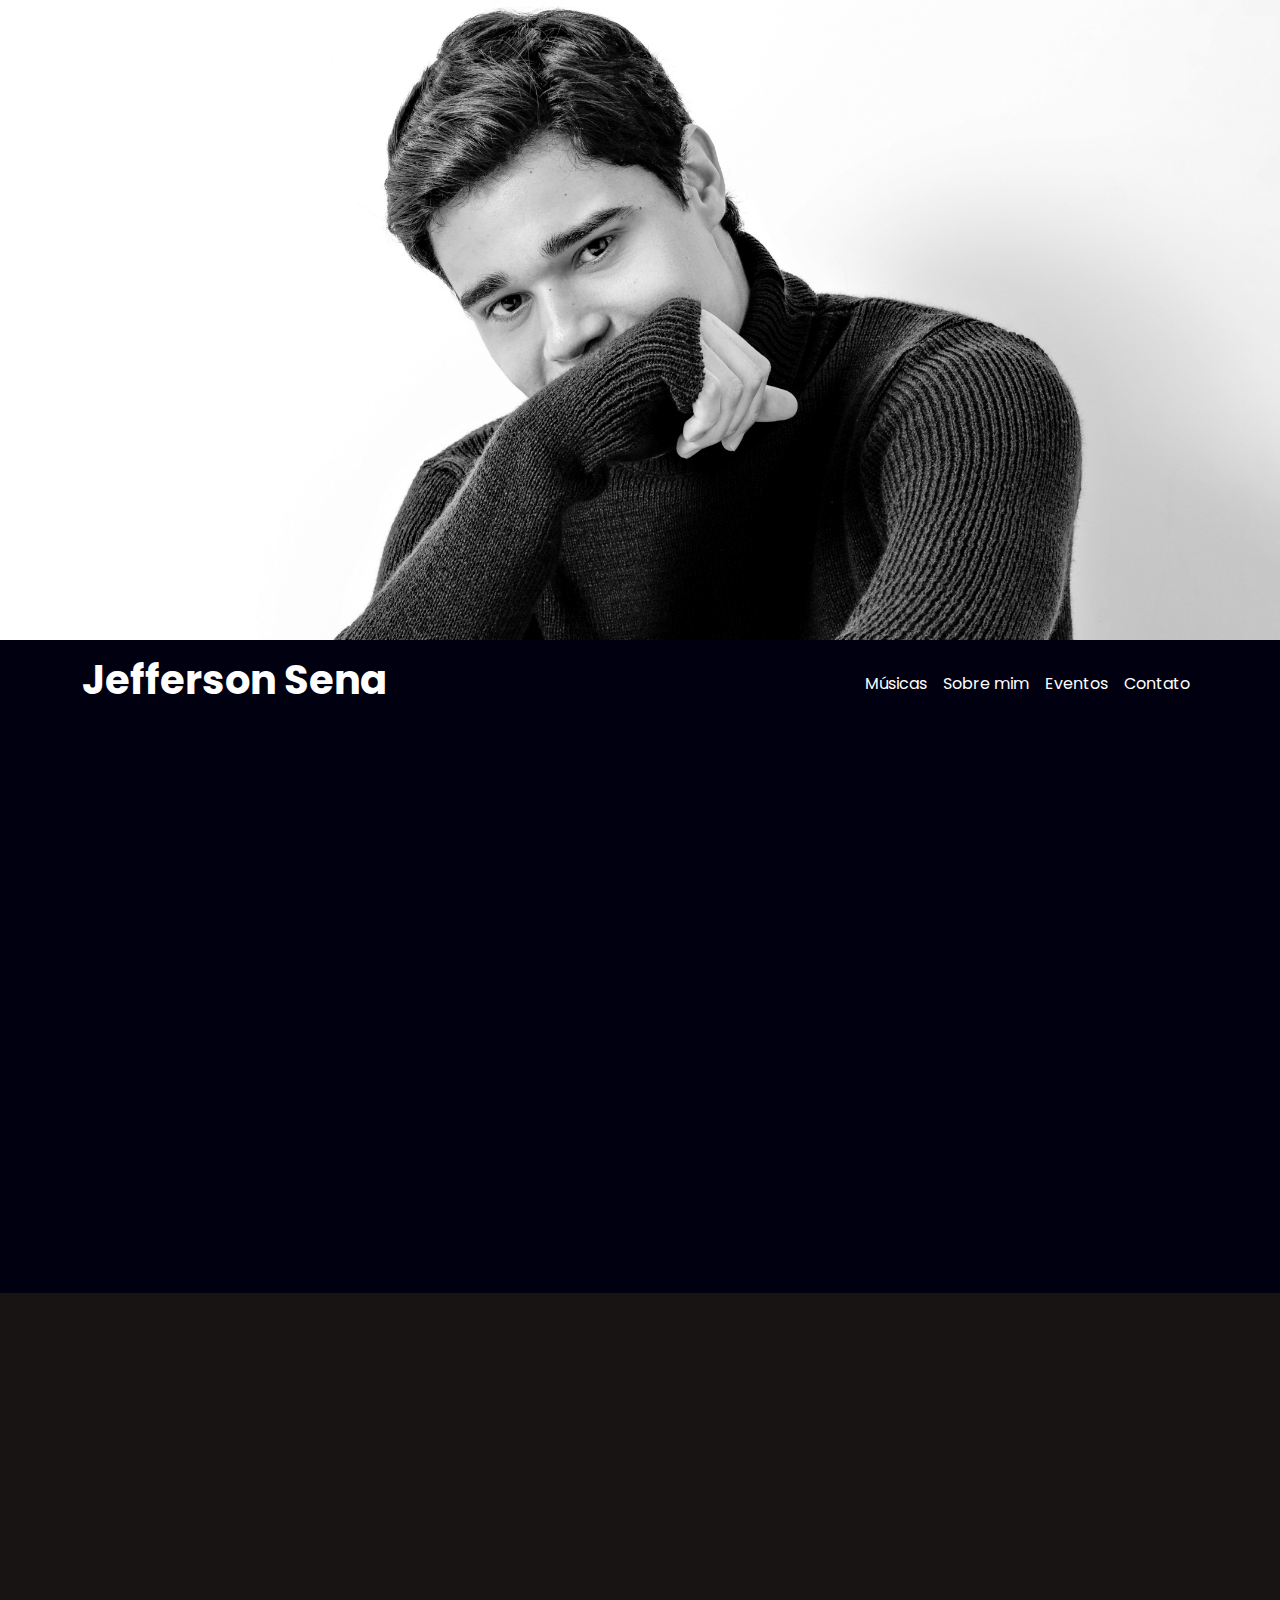
==== index.html @ c27c5654 "realocando pastas" ====
<!DOCTYPE html>
<html lang="pt-br">
<head>
    <meta charset="UTF-8">
    <meta name="viewport" content="width=device-width, initial-scale=1.0">
    <link rel="icon" href="./Images/icon/Logo.ico" type="image/x-icon">
    <title>Jefferson Sena</title>
    <link href="https://cdn.jsdelivr.net/npm/bootstrap@5.3.3/dist/css/bootstrap.min.css" rel="stylesheet" integrity="sha384-QWTKZyjpPEjISv5WaRU9OFeRpok6YctnYmDr5pNlyT2bRjXh0JMhjY6hW+ALEwIH" crossorigin="anonymous">
    <link rel="preconnect" href="https://fonts.googleapis.com">
    <link rel="preconnect" href="https://fonts.gstatic.com" crossorigin>
    <link href="https://fonts.googleapis.com/css2?family=Poppins:wght@300;400;600&family=Roboto:wght@400;700&display=swap" rel="stylesheet">
    <link href="https://unpkg.com/aos@2.3.1/dist/aos.css" rel="stylesheet">
    <link rel="stylesheet" href="style.css">
</head>
<script>
    window.addEventListener('scroll', function() {
        const hero = document.querySelector('.hero');
        const heroHeight = hero.offsetHeight;
        const scrollTop = window.pageYOffset || document.documentElement.scrollTop;
        
        // Calcula a opacidade baseada na quantidade de scroll
        let opacity = 1 - (scrollTop / heroHeight);
        if (opacity < 0) opacity = 0;
        hero.style.opacity = opacity;
        AOS.init();
    });
</script>
<body>
    <header>
        <div class="hero">
            <img src="./src/images/hero.png" alt="Portrait">
        </div>
    </header>
    <main>
        <section class="navbar">
            <nav class="navbar navbar-expand-lg container-md">
                <div class="container-fluid">
                  <h1>Jefferson Sena</h1>
                  <button class="navbar-toggler" type="button" data-bs-toggle="collapse" data-bs-target="#navbarNav" aria-controls="navbarNav" aria-expanded="false" aria-label="Toggle navigation">
                    <span class="navbar-toggler-icon"></span>
                  </button>
                  <div class="collapse navbar-collapse justify-content-end" id="navbarNav">
                      <ul class="navbar-nav">
                        <li class="nav-item">
                          <a class="nav-link active" aria-current="page" href="#music">Músicas</a>
                        </li>
                        <li class="nav-item">
                          <a class="nav-link" href="#aboutMe">Sobre mim </a>
                        </li>
                        <li class="nav-item">
                          <a class="nav-link" href="#events">Eventos</a>
                        </li>
                        <li class="nav-item">
                          <a class="nav-link" href="#contato">Contato</a>
                        </li>
                      </ul>
                    </div>
                </div>
            </nav>
        </section>
        <section class="maincontent">
            <div class="content container-md fd-column pt-5">
                <div id="music" class="music container-md">
                  <h2 class="pb-4" data-aos="zoom-in"><span>Músicas.</span>  Uma seleção de covers feitos por mim.</h2>  
                  <!-- 1 -->
                  <div class="music-content" data-aos="zoom-in">
                    <div class="music-tittle">
                      <h3>Not Today</h3>
                      <p>Imagine Dragons</p>
                    </div>
                    <div class="music-demo">
                      <audio class="pb-4 music-player" controls src="./Musicas/Countingmyblessings.m4a"></audio>
                    </div>
                  </div>
                  <!-- 2 -->
                  <div class="music-content" data-aos="zoom-in">
                    <div class="music-tittle">
                      <h3>Witness me</h3>
                      <p>Jacob Collier</p>
                    </div>
                    <div class="music-demo">
                      <audio class="pb-4 music-player" controls src="./Musicas/Countingmyblessings.m4a"></audio>
                    </div>
                  </div>    
                  <!-- 3 -->
                  <div class="music-content" data-aos="zoom-in">
                    <div class="music-tittle">
                      <h3>You're still the One</h3>
                      <p>Shania Twain</p>
                    </div>
                    <div class="music-demo">
                      <audio class="pb-4 music-player" controls src="./Musicas/Countingmyblessings.m4a"></audio>
                    </div>
                  </div>    
                  <!-- 4 -->
                  <div class="music-content" data-aos="zoom-in">
                    <div class="music-tittle">
                      <h3>Can't help falling in Love</h3>
                      <p>Elvis Presley</p>
                    </div>
                    <div class="music-demo">
                      <audio class="pb-4 music-player" controls src="./Musicas/Countingmyblessings.m4a"></audio>
                    </div>
                  </div>    
                  <!-- 5 -->
                  <div class="music-content" data-aos="zoom-in">
                    <div class="music-tittle">
                      <h3>Perfect</h3>
                      <p>Ed-Sheran</p>
                    </div>
                    <div class="music-demo">
                      <audio class="pb-4 music-player" controls src="./Musicas/Countingmyblessings.m4a"></audio>
                    </div>
                  </div>    
                  <!-- 6 -->
                  <div class="music-content" data-aos="zoom-in">
                    <div class="music-tittle">
                      <h3>Unchained Melody</h3>
                      <p>Elvis Presley</p>
                    </div>
                    <div class="music-demo">
                      <audio class="pb-4 music-player" controls src="./Musicas/Countingmyblessings.m4a"></audio>
                    </div>
                  </div>        
                </div>
            </section>
            <section class="aboutMe-container mt-4">
                <div id="aboutMe" class="aboutMe">
                  <div class="mt-4">
                    <h2 data-aos="fade-right"><span>Sobre mim.</span> permita me apresentar.</h2>
                    <p data-aos="fade-right">Meu nome é Jefferson Alexandre de Sena, ou apenas Jeff para os mais próximos, e Jefferson Sena em contextos formais. A música sempre foi uma paixão constante em minha vida; desde minha infância, quando comecei a explorar o canto, ela tem sido minha companheira. À medida que envelheci, comecei a levar essa arte mais a sério, transformando-a de um simples interesse em uma verdadeira vocação.
                    <br>
                    <br>
                    Agora, aos 26 anos, decidi enfrentar meus medos e explorar meu talento de maneira mais significativa. Apósreceber vários incentivos, optei por fazer da música minha profissão, não apenas mantendo-a como meu hobbyfavorito. Foram necessários muitos anos para me sentir verdadeiramente pronto para me apresentar em público.
                    <br>
                    <br>
                    Agora, é com grande entusiasmo que desejo ser uma presença inesquecível no dia de seu casamento, esperando comminha voz tocar profundamente os corações de todos os presentes — especialmente o seu. </p>
                  </div>
                  <div>
                    <img data-aos="fade-left" src="./src/images/myself.png" alt="profile">
                  </div>
                </div>
            </section>
            <section data-aos="fade-up" id="events" class="events container-md ">
                <h2 class="pb-4"><span>Eventos.</span> Como tudo acontece.</h2>
                <div data-aos="zoom-in">
                  <h3>Passo um: O briefing.</h3>
                  <p class="pb-4">O primeiro encontro é fundamental para captarmos com precisão as suas expectativas enquanto casal. Durante este briefing, exploraremos suas aspirações para a cerimônia, incluindo a seleção da música-tema do casal, bem como o estilo dos arranjos musicais para a entrada do noivo, dos padrinhos e da noiva.
                  </p>
                </div>
                <div data-aos="zoom-in">
                  <h3>Passo Dois: O processo de criação.</h3>
                  <p class="pb-4">Este é o momento em que o processo criativo toma forma. Dedicamo-nos à concepção e à produção do áudio, moldando cada detalhe sonoro para harmonizar com a atmosfera do seu grande dia.
                  </p>
                </div>
                <div data-aos="zoom-in">
                  <h3>Passo três: a private session.</h3>
                  <p class="pb-4"> É aqui que faço uma apresentação privada para os noivos ouvirem ao vivo as músicas criadas.
                  </p>
                </div>
                <div data-aos="zoom-in">
                  <h3>Passo quatro: o grande dia.</h3>
                  <p class="pb-4">Finalmente, o dia do casamento. É quando todas as criações musicais são apresentadas na cerimônia, celebrando e complementando a união do casal com a mais perfeita harmonia musical.</p>
                </div>
              </section>
              <section data-aos="fade-up" id="contato" class="contato-container container-md pt-4">
                <h2 class="pb-4"><span>Contato.</span> Aqui é onde tudo começa.</h2>
                <form class="form" action="https://formsubmit.co/jeffersonsena.jw@gmail.com" target="_blank" method="POST">
                  <div class="row">
                    <div class="col-lg-6">
                      <label for="name">Nome do Casal</label>
                      <input type="text" name="name" id="name" required>
                      <label for="email">E-mail</label>
                      <input type="email" name="email" id="email" required>
                      <label for="number">WhatsApp</label>
                      <input type="tel" name="number" id="number">
                    </div>
                    <div class="col-lg-6">
                      <label for="date">Data</label>
                      <input type="date" name="date" id="data">
                      <label for="local">Local e Cidade</label>
                      <input type="text" name="local" id="local">
                    </div>
                    <label for="message">Me conte mais sobre seu grande dia</label>
                    <textarea name="message"></textarea>
                      <button type="submit">Enviar</button>
                  </div>
               </form>
            </section>
            <section class="footer-container"></section>
        </section>
    </main>
    <footer></footer>
    <script src="https://cdn.jsdelivr.net/npm/bootstrap@5.3.3/dist/js/bootstrap.bundle.min.js" integrity="sha384-YvpcrYf0tY3lHB60NNkmXc5s9fDVZLESaAA55NDzOxhy9GkcIdslK1eN7N6jIeHz" crossorigin="anonymous"></script>
    <script src="https://unpkg.com/aos@2.3.1/dist/aos.js"></script>
</html>
---- style.css ----
* {
    padding: 0;
    margin: 0;
    font-family: 'Poppins';
    color: #fff;
}
.hero {
    display: flex;
    justify-content: flex-end;  
    background-color: #fff;
    position: fixed;
    width: 100%;
    height: auto;
    z-index: 1;
}
.hero img {
    position: relative;
    max-width: 1024px;
}
main {
    position: relative;
    background-color: #000010;
    top: 40rem;
    z-index: 2;
}
.navbar .nav-link.active {
    color: #fff;
}
.navbar .nav-link {
    color: #fff;
}
span {
    font-size: 24px;
    font-weight: bold;
    color: #b80000 ;
}
h1 {
    font-weight: bold;
}
h2 {
    font-size: 24px;
    font-weight: 400;
}
h3 {
    font-size: 20px;
    font-weight: bold;
}
.music-content {
    display: flex;
    flex-direction: row;
    justify-content: space-between;
    align-items: center;
}
.music-content p {
    color: #a7a5a5;
}
.music-by p {
    display: flex;
    padding-bottom: 10px;
    font-size: 20px;

}
.aboutMe-container {
    width: 100%;
    height: auto;
    background-color: #191414;
    z-index: 3;
}
.aboutMe {
    display: flex;
    flex-direction: row;
    overflow-x: hidden;
}
.aboutMe h2 {
    padding-left: 2rem;
}
.aboutMe p {
    padding-left: 2rem;
    width: 90%;
    margin-top: 2rem;
    font-size: 18px;
}
.aboutMe img {
    width: 480px;
    height: 100%;
}
.events {
    padding-top: 4rem;
    font-size: 18px;
}
.events h3 {
    color: #b80000;
}
.contato-container {
    display: flex;
    background-color: #E8E8ED;
    border-radius: 2rem;
    align-items: center;
    flex-direction: column;
    height: 50%;
    width: 50%;    
    padding: 1rem;
    color: #191414;
    line-height: 1.2;
}
.contato-container span {
    color: #b80000;
}
.contato-container h2 {
    font-size: 25px;
    font-weight: bold;
}
.form {
    display: inline-block;
    width: 100%;
    max-width: 32rem;
    font-size: 1.125rem;
}

.form label,
.form input,
.form textarea,
.form button {
    display: block;
    width: 100%;
}

.form label {
    color: #191414;
    line-height: 1;
    margin-bottom: 0.5rem;
}

.form input,
.form textarea {
    font: inherit;
    padding: 0.8rem;
    margin-bottom: 1rem;
    color: #191414;
    border: 1px solid transparent;
    border-radius: 8px;
    transition: border-color, box-shadow 0.5s;
}

.form textarea {
    min-height: 13rem;
    resize: vertical;
}

.form input:hover,
.form input:focus,
.form textarea:hover,
.form textarea:focus {
    outline: none;
    border-color: #191414;
    box-shadow: 0 0 0 1px #191414;
}

.form button {
    display: block;
    padding: 1rem;
    background-color: #191414;
    color: #fff;
    font:inherit;
    text-transform: uppercase;
    border: none;
    border-radius: 8px;
    cursor: pointer;
    transition: 0.2s;
}
.footer-container {
    display: block;
    height: 100%;
    width: 100%;
    height: 2rem;
    background-color: #000010;
}
@media (max-width: 1024px) {
    main {
        top: 30rem;
    }
    .hero img {
        width: 100%;
        height: auto;
     }
     .aboutMe {
        flex-direction: column;
    }
     .aboutMe img {
        width: 100%;
        height: auto;
    }
    .contato-container {
        width: 90%;
        border-radius: 1rem;
    }
    .contato-container h2 {
        font-size: 18px;
    }
    .form textarea {
        width: 95%;
        margin-left: 0.5rem;
    }
    .form button {
        width: 95%;
        margin-left: 0.5rem;
    }
}

@media (max-width: 500px) {
    main {
        top: 15rem;
    }
    .hero img {
       width: 100%;
       height: auto;
    }
    .music-content {
        flex-direction: column;
    }
    .aboutMe {
        flex-direction: column;
    }
    .aboutMe p {
        font-size: 16px;
        margin-top: 2rem;
    }
    .aboutMe img {
        width: 100%;
    }
    .events {
        padding-left: 2rem;
        padding-top: 2rem;
    }
    .events p {
        width: 95%;
        font-size: 16px;
    }
    h2 {
        font-size: 18px;
    }
    span {
        font-size: 18px;
    }   
    .contato-container {
        width: 90%;
        border-radius: 1rem;
    }
    .contato-container h2 {
        font-size: 18px;
    }
    .form textarea {
        width: 95%;
        margin-left: 0.5rem;
    }
    .form button {
        width: 95%;
        margin-left: 0.5rem;
    }
}
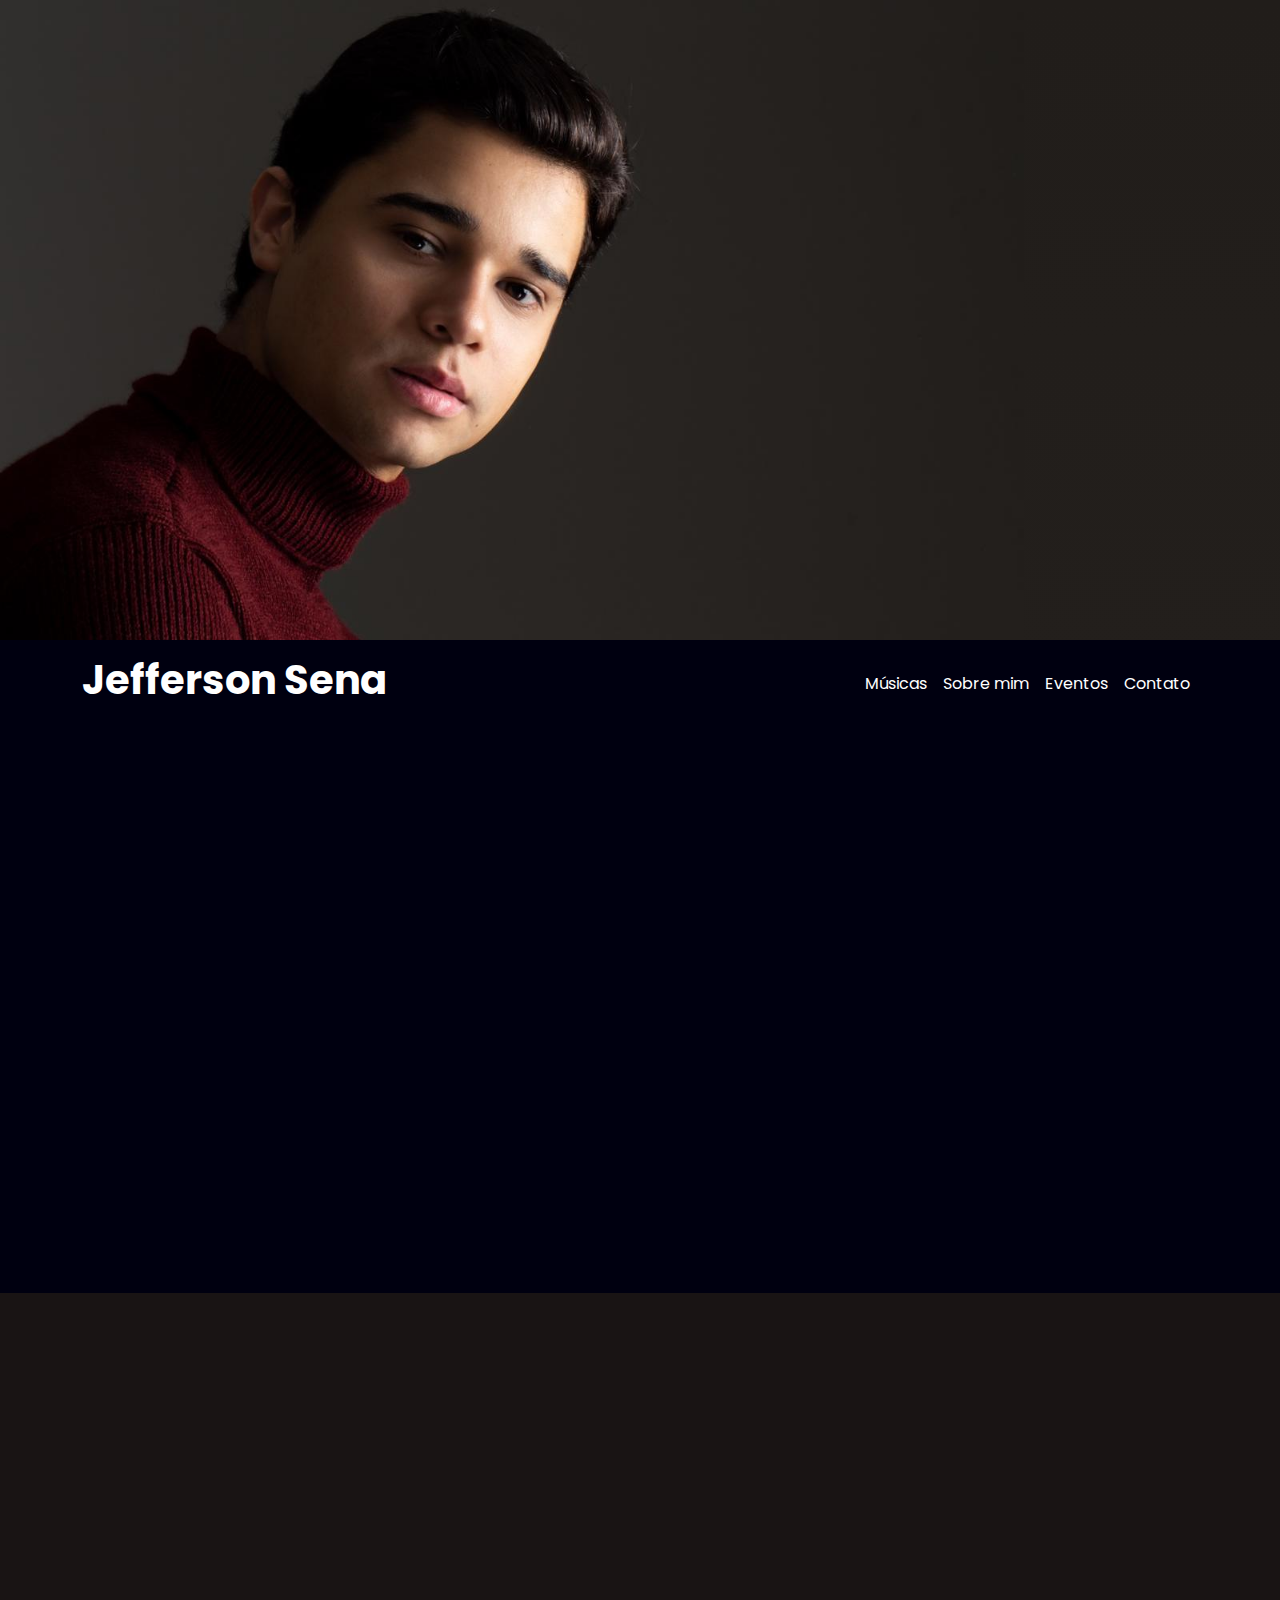
==== commit 9e90d8fd: "trocando foto do Hero" ====
--- a/index.html
+++ b/index.html
@@ -28,7 +28,7 @@
 <body>
     <header>
         <div class="hero">
-            <img src="./src/images/hero.png" alt="Portrait">
+            <img src="./src/images/hero_2.jpeg" alt="Portrait">
         </div>
     </header>
     <main>
@@ -65,23 +65,23 @@
                   <!-- 1 -->
                   <div class="music-content" data-aos="zoom-in">
                     <div class="music-tittle">
+                      <h3>Witness me</h3>
+                      <p>Jacob Collier</p>
+                    </div>
+                    <div class="music-demo">
+                      <audio class="pb-4 music-player" controls src="./src/music/Witnessme.m4a"></audio>
+                    </div>
+                  </div>    
+                  <!-- 2 -->
+                  <div class="music-content" data-aos="zoom-in">
+                    <div class="music-tittle">
                       <h3>Not Today</h3>
                       <p>Imagine Dragons</p>
                     </div>
                     <div class="music-demo">
-                      <audio class="pb-4 music-player" controls src="./Musicas/Countingmyblessings.m4a"></audio>
+                      <audio class="pb-4 music-player" controls src="./src/music/Nottoday.m4a"></audio>
                     </div>
                   </div>
-                  <!-- 2 -->
-                  <div class="music-content" data-aos="zoom-in">
-                    <div class="music-tittle">
-                      <h3>Witness me</h3>
-                      <p>Jacob Collier</p>
-                    </div>
-                    <div class="music-demo">
-                      <audio class="pb-4 music-player" controls src="./Musicas/Countingmyblessings.m4a"></audio>
-                    </div>
-                  </div>    
                   <!-- 3 -->
                   <div class="music-content" data-aos="zoom-in">
                     <div class="music-tittle">
@@ -128,7 +128,7 @@
                 <div id="aboutMe" class="aboutMe">
                   <div class="mt-4">
                     <h2 data-aos="fade-right"><span>Sobre mim.</span> permita me apresentar.</h2>
-                    <p data-aos="fade-right">Meu nome é Jefferson Alexandre de Sena, ou apenas Jeff para os mais próximos, e Jefferson Sena em contextos formais. A música sempre foi uma paixão constante em minha vida; desde minha infância, quando comecei a explorar o canto, ela tem sido minha companheira. À medida que envelheci, comecei a levar essa arte mais a sério, transformando-a de um simples interesse em uma verdadeira vocação.
+                    <p data-aos="fade-right">Meu nome é Jefferson Alexandre de Sena, ou apenas Jeff para os mais próximos, e Jefferson Sena em contextos formais. A música sempre foi uma paixão constante em minha vida; desde minha infância, quando comecei a explorar o canto, ela tem sido minha companheira. Conforme fui crescendo, comecei a levar essa arte mais a sério, transformando-a de um simples interesse em uma verdadeira vocação.
                     <br>
                     <br>
                     Agora, aos 26 anos, decidi enfrentar meus medos e explorar meu talento de maneira mais significativa. Apósreceber vários incentivos, optei por fazer da música minha profissão, não apenas mantendo-a como meu hobbyfavorito. Foram necessários muitos anos para me sentir verdadeiramente pronto para me apresentar em público.
--- a/style.css
+++ b/style.css
@@ -6,8 +6,8 @@
 }
 .hero {
     display: flex;
-    justify-content: flex-end;  
-    background-color: #fff;
+    justify-content: flex-start;  
+    background: linear-gradient(to bottom, #211D1A, #231f1c);
     position: fixed;
     width: 100%;
     height: auto;
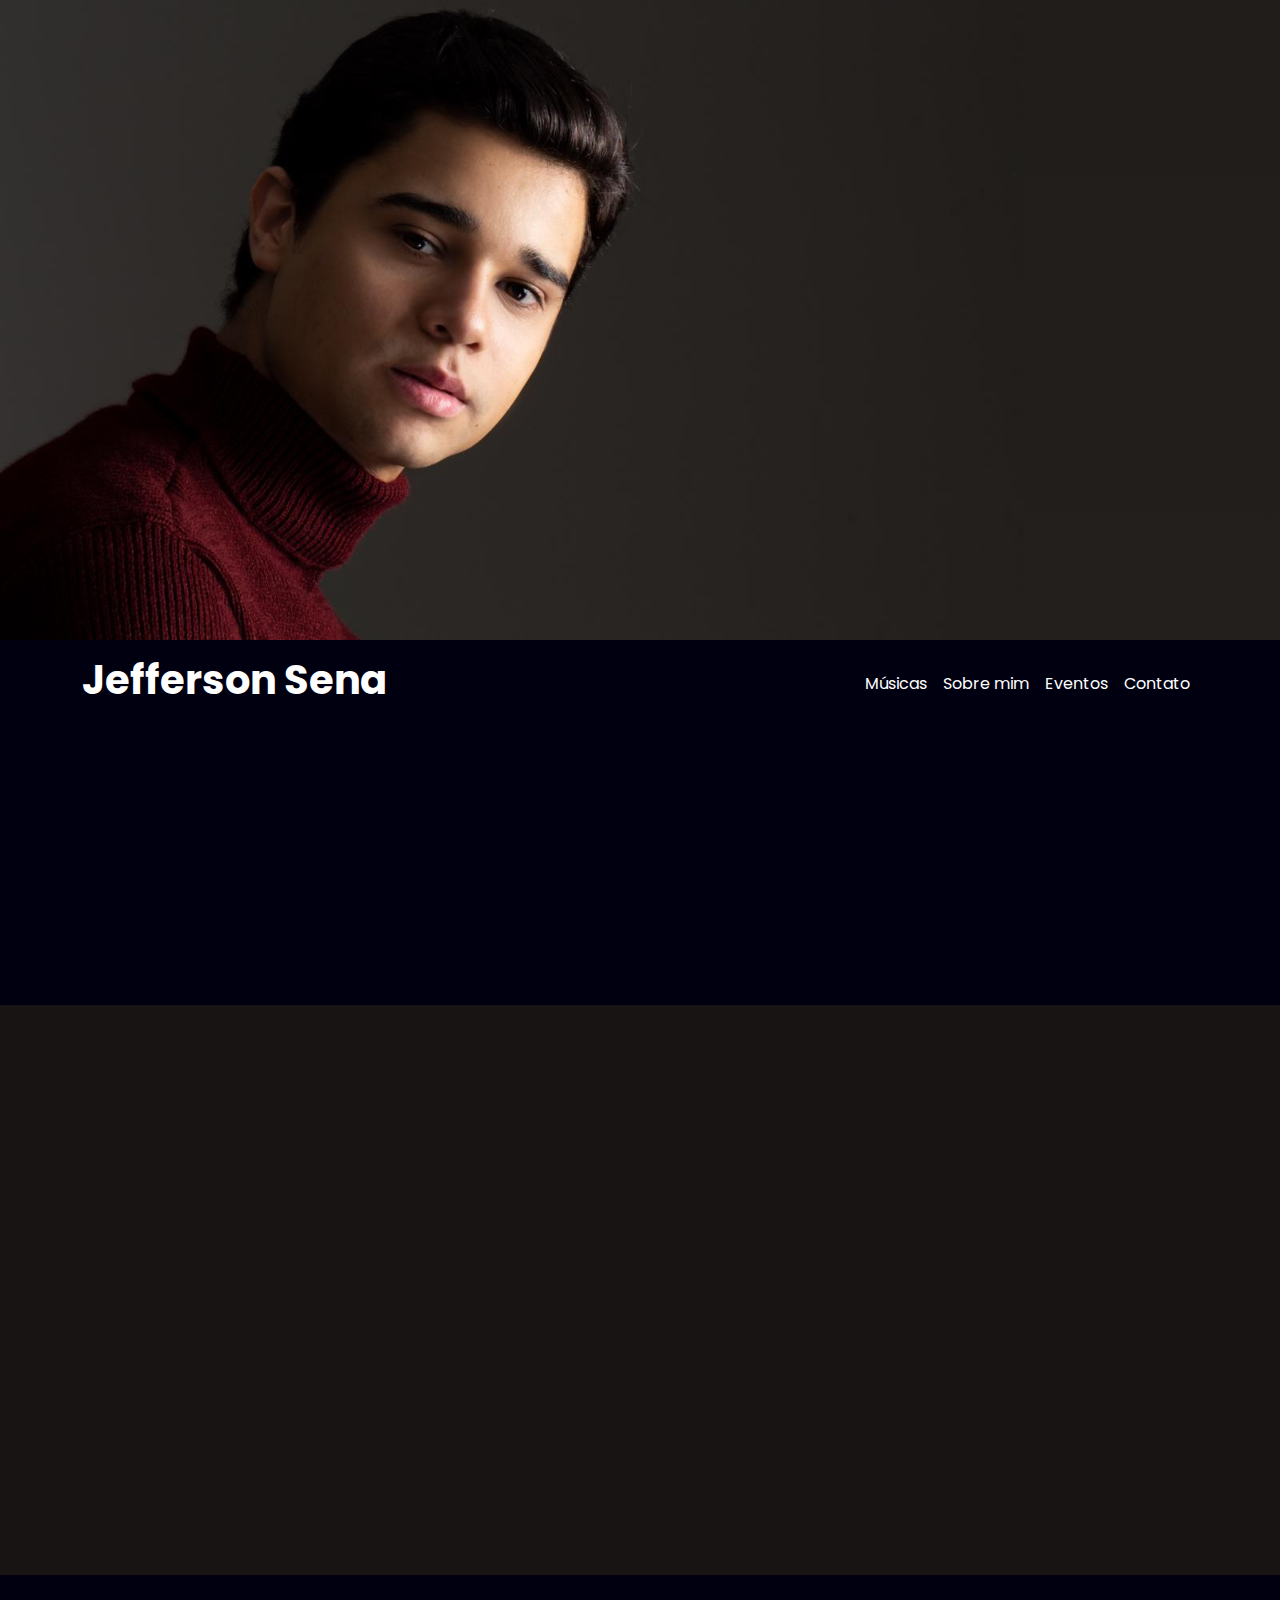
==== commit 1aa8792a: "incluindo novas musicas" ====
--- a/index.html
+++ b/index.html
@@ -83,45 +83,45 @@
                     </div>
                   </div>
                   <!-- 3 -->
-                  <div class="music-content" data-aos="zoom-in">
+                  <!-- <div class="music-content" data-aos="zoom-in">
                     <div class="music-tittle">
-                      <h3>You're still the One</h3>
-                      <p>Shania Twain</p>
+                      <h3>Unwritten</h3>
+                      <p>Nathasha Bigenfield</p>
+                    </div>
+                    <div class="music-demo">
+                      <audio class="pb-4 music-player" controls src="./src/music/Unwritten.m4a"></audio>
+                    </div>
+                  </div>     -->
+                  <!-- 4 -->
+                  <!-- <div class="music-content" data-aos="zoom-in">
+                    <div class="music-tittle">
+                      <h3>Não é fácil</h3>
+                      <p>Junior</p>
+                    </div>
+                    <div class="music-demo">
+                      <audio class="pb-4 music-player" controls src="./src/music/Naoefacil.m4a"></audio>
+                    </div>
+                  </div>     -->
+                  <!-- 5 -->
+                  <!-- <div class="music-content" data-aos="zoom-in">
+                    <div class="music-tittle">
+                      <h3>Follow the Sun</h3>
+                      <p>Xavier Rodd</p>
                     </div>
                     <div class="music-demo">
                       <audio class="pb-4 music-player" controls src="./Musicas/Countingmyblessings.m4a"></audio>
                     </div>
-                  </div>    
-                  <!-- 4 -->
-                  <div class="music-content" data-aos="zoom-in">
+                  </div>     -->
+                  <!-- 6 -->
+                  <!-- <div class="music-content" data-aos="zoom-in">
                     <div class="music-tittle">
-                      <h3>Can't help falling in Love</h3>
-                      <p>Elvis Presley</p>
+                      <h3>Until I found you</h3>
+                      <p>Sthephen Sanchez</p>
                     </div>
                     <div class="music-demo">
                       <audio class="pb-4 music-player" controls src="./Musicas/Countingmyblessings.m4a"></audio>
                     </div>
-                  </div>    
-                  <!-- 5 -->
-                  <div class="music-content" data-aos="zoom-in">
-                    <div class="music-tittle">
-                      <h3>Perfect</h3>
-                      <p>Ed-Sheran</p>
-                    </div>
-                    <div class="music-demo">
-                      <audio class="pb-4 music-player" controls src="./Musicas/Countingmyblessings.m4a"></audio>
-                    </div>
-                  </div>    
-                  <!-- 6 -->
-                  <div class="music-content" data-aos="zoom-in">
-                    <div class="music-tittle">
-                      <h3>Unchained Melody</h3>
-                      <p>Elvis Presley</p>
-                    </div>
-                    <div class="music-demo">
-                      <audio class="pb-4 music-player" controls src="./Musicas/Countingmyblessings.m4a"></audio>
-                    </div>
-                  </div>        
+                  </div>         -->
                 </div>
             </section>
             <section class="aboutMe-container mt-4">
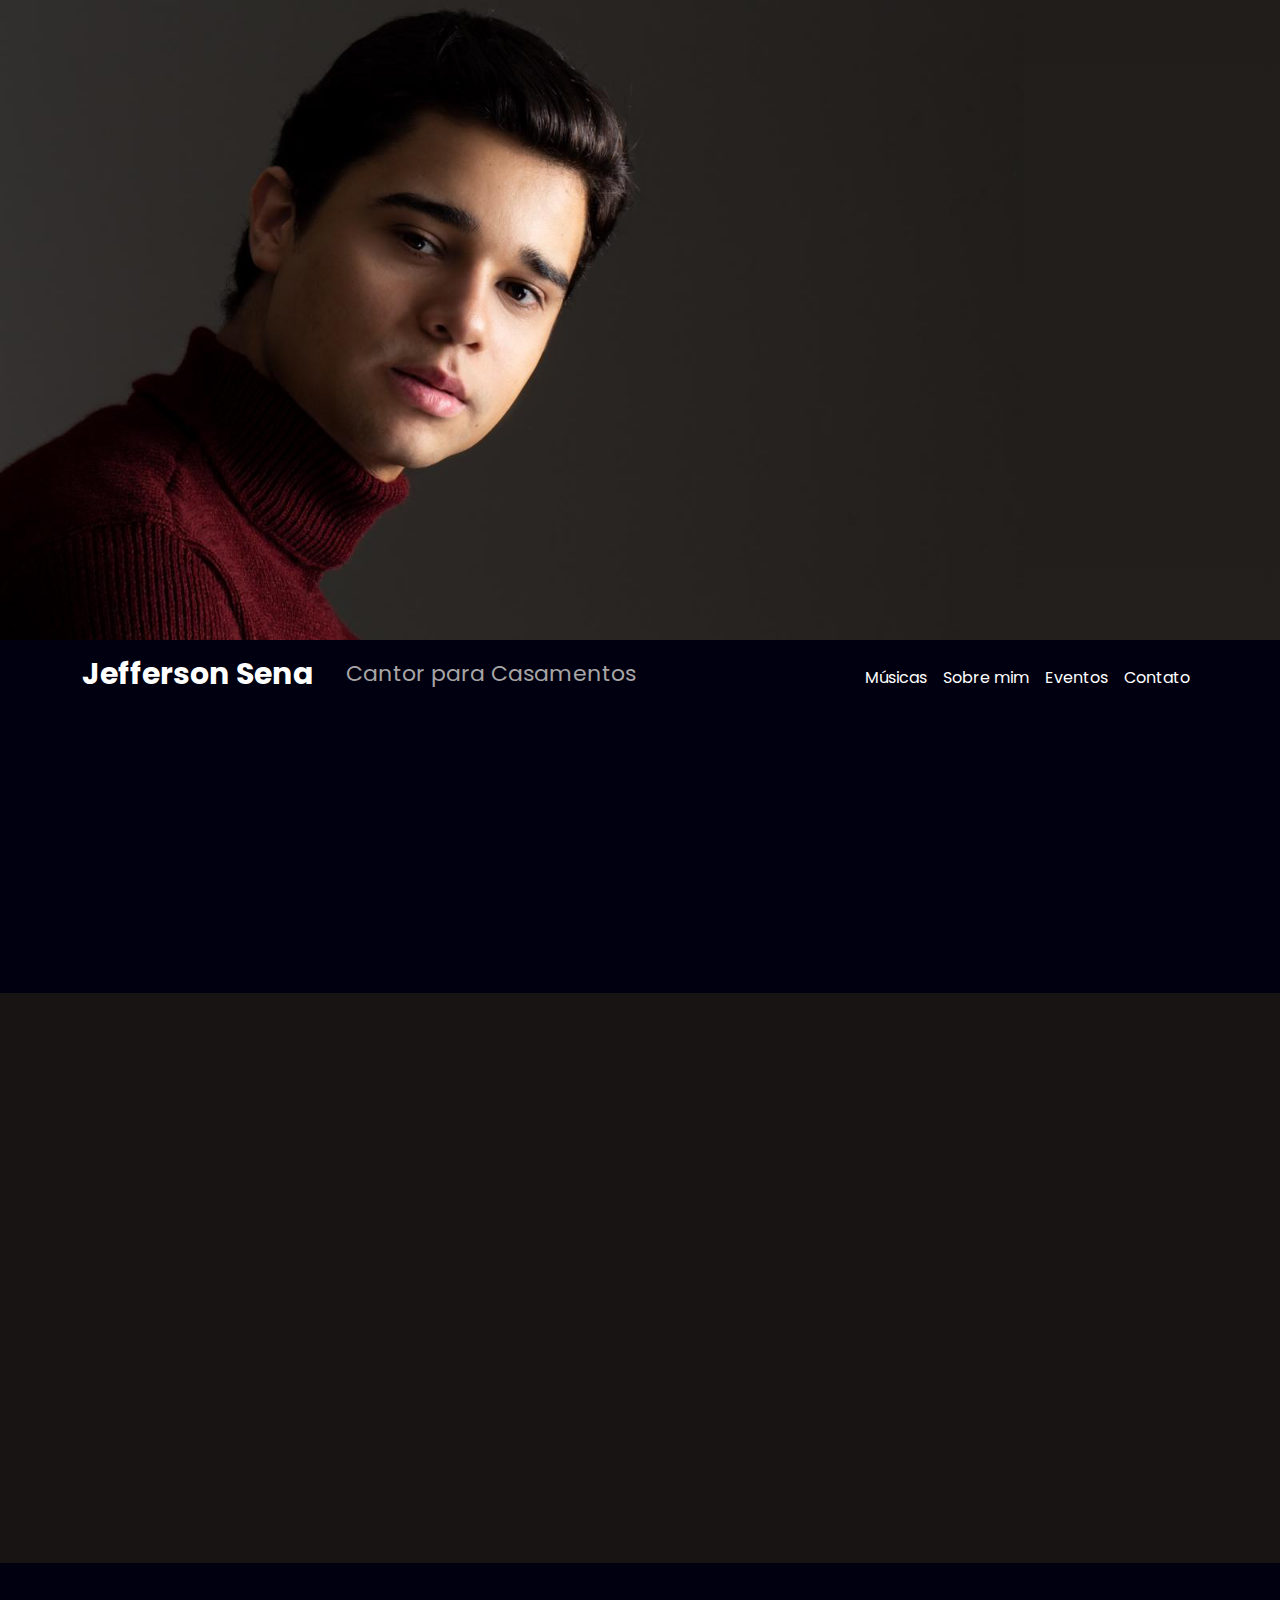
==== commit 18738c6b: "Corrigindo texto" ====
--- a/index.html
+++ b/index.html
@@ -35,7 +35,8 @@
         <section class="navbar">
             <nav class="navbar navbar-expand-lg container-md">
                 <div class="container-fluid">
-                  <h1>Jefferson Sena</h1>
+                  <h2>Jefferson Sena</h2>
+                  <h1>Cantor para Casamentos</h1>
                   <button class="navbar-toggler" type="button" data-bs-toggle="collapse" data-bs-target="#navbarNav" aria-controls="navbarNav" aria-expanded="false" aria-label="Toggle navigation">
                     <span class="navbar-toggler-icon"></span>
                   </button>
@@ -131,10 +132,10 @@
                     <p data-aos="fade-right">Meu nome é Jefferson Alexandre de Sena, ou apenas Jeff para os mais próximos, e Jefferson Sena em contextos formais. A música sempre foi uma paixão constante em minha vida; desde minha infância, quando comecei a explorar o canto, ela tem sido minha companheira. Conforme fui crescendo, comecei a levar essa arte mais a sério, transformando-a de um simples interesse em uma verdadeira vocação.
                     <br>
                     <br>
-                    Agora, aos 26 anos, decidi enfrentar meus medos e explorar meu talento de maneira mais significativa. Apósreceber vários incentivos, optei por fazer da música minha profissão, não apenas mantendo-a como meu hobbyfavorito. Foram necessários muitos anos para me sentir verdadeiramente pronto para me apresentar em público.
+                    Agora, aos 26 anos, decidi enfrentar meus medos e explorar meu talento de maneira mais significativa. Após receber vários incentivos, optei por fazer da música minha profissão, não apenas mantendo-a como meu hobby favorito. Foram necessários muitos anos para me sentir verdadeiramente pronto para me apresentar em público.
                     <br>
                     <br>
-                    Agora, é com grande entusiasmo que desejo ser uma presença inesquecível no dia de seu casamento, esperando comminha voz tocar profundamente os corações de todos os presentes — especialmente o seu. </p>
+                    Agora, é com grande entusiasmo que desejo ser uma presença inesquecível no dia de seu casamento, esperando com minha voz tocar profundamente os corações de todos os presentes — especialmente o seu. </p>
                   </div>
                   <div>
                     <img data-aos="fade-left" src="./src/images/myself.png" alt="profile">
--- a/style.css
+++ b/style.css
@@ -35,6 +35,13 @@
     color: #b80000 ;
 }
 h1 {
+    padding-left: 2rem;
+    font-weight: normal;
+    color: #a7a5a5;
+    font-size: 22px
+}
+.navbar h2 {
+    font-size:30px;
     font-weight: bold;
 }
 h2 {
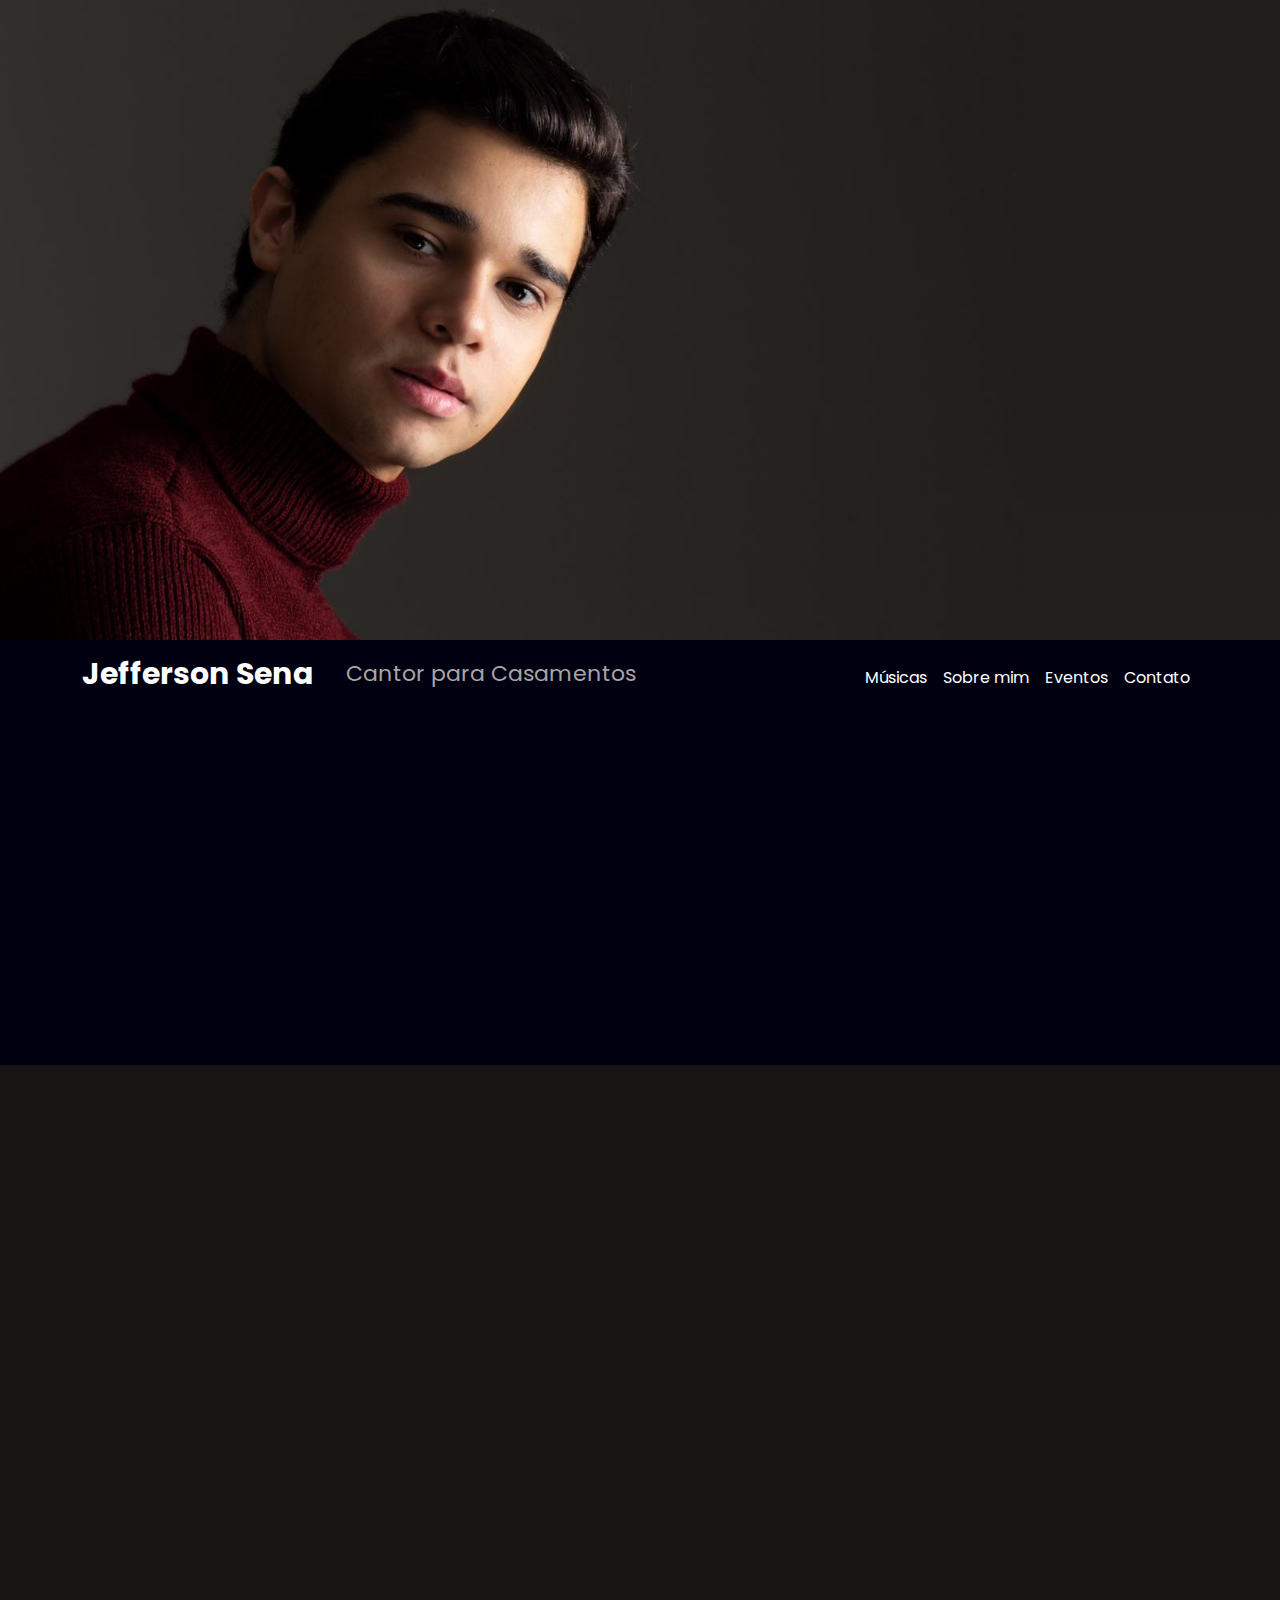
==== commit feddab84: "Adicionando Holy" ====
--- a/index.html
+++ b/index.html
@@ -84,15 +84,15 @@
                     </div>
                   </div>
                   <!-- 3 -->
-                  <!-- <div class="music-content" data-aos="zoom-in">
+                  <div class="music-content" data-aos="zoom-in">
                     <div class="music-tittle">
-                      <h3>Unwritten</h3>
-                      <p>Nathasha Bigenfield</p>
+                      <h3>Holy</h3>
+                      <p>Justin Bieber</p>
                     </div>
                     <div class="music-demo">
-                      <audio class="pb-4 music-player" controls src="./src/music/Unwritten.m4a"></audio>
+                      <audio class="pb-4 music-player" controls src="./src/music/Holy.m4a"></audio>
                     </div>
-                  </div>     -->
+                  </div>    
                   <!-- 4 -->
                   <!-- <div class="music-content" data-aos="zoom-in">
                     <div class="music-tittle">
